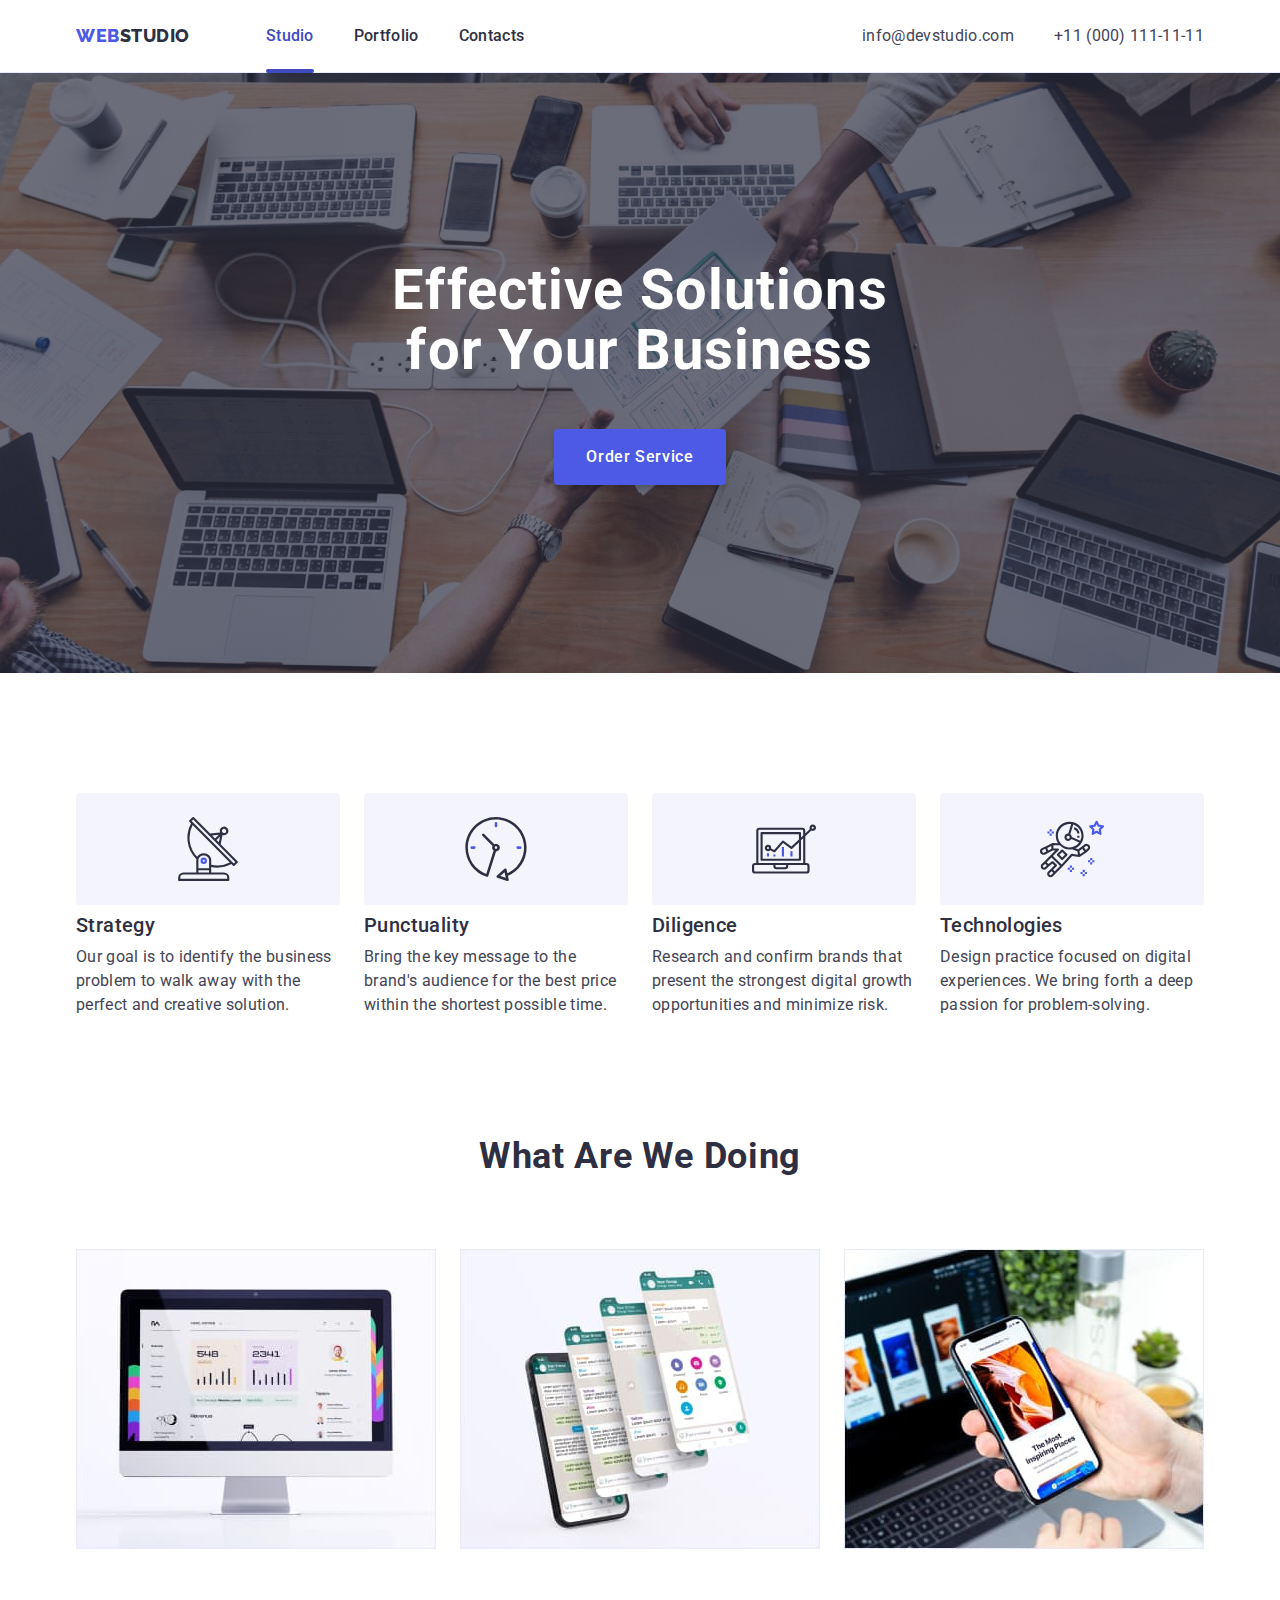
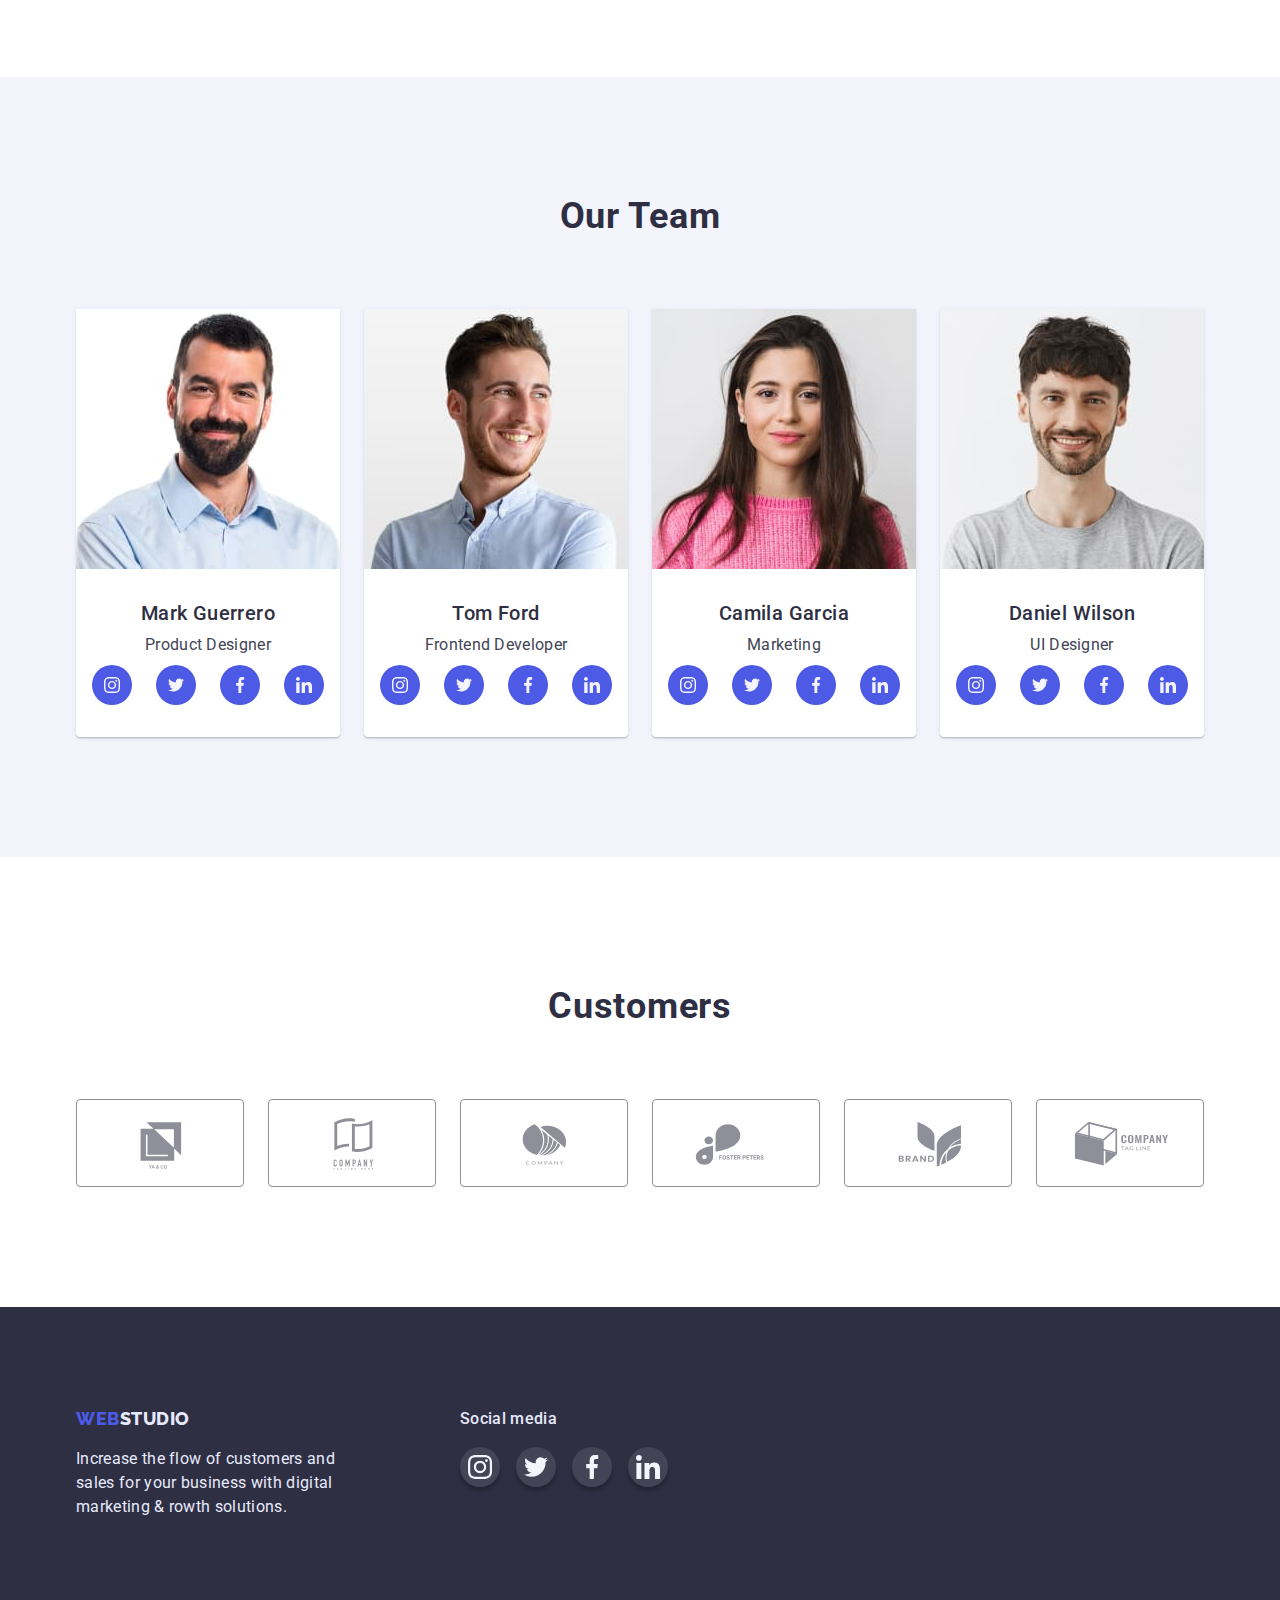
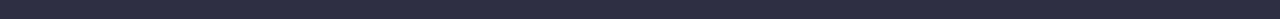
==== index.html @ 614581f0 "Initial commit" ====
<!DOCTYPE html>
<html lang="en">
  <head>
    <meta charset="UTF-8" />
    <meta http-equiv="X-UA-Compatible" content="IE=edge" />
    <meta name="viewport" content="width=device-width, initial-scale=1.0" />
    <title>Studio</title>
    <link href="https://fonts.googleapis.com" rel="preconnect" />
    <link href="https://fonts.gstatic.com" rel="preconnect" crossorigin />
    <link
      href="https://fonts.googleapis.com/css2?family=Raleway:wght@800&family=Roboto:wght@400;500;700&display=swap"
      rel="stylesheet"
    />
    <link
      href="https://cdnjs.cloudflare.com/ajax/libs/modern-normalize/1.0.0/modern-normalize.min.css"
      rel="stylesheet"
    />
    <link href="./css/styles.css" rel="stylesheet" />
  </head>

  <body>
    <header class="page-header">
      <div class="container page-header">
        <!-- -----Logo----- -->
        <nav class="page-nav">
          <a class="logo link" href="./index.html"
            >WEB<span class="accent">STUDIO</span>
          </a>
          <!-- -----Navigation----- -->
          <ul class="menu list">
            <li class="menu-item studio">
              <a class="menu-link studio link" href="./index.html">Studio</a>
            </li>

            <li class="menu-item">
              <a class="menu-link link" href="./portfolio.html">Portfolio</a>
            </li>

            <li class="menu-item">
              <a class="menu-link link" href>Contacts</a>
            </li>
          </ul>
        </nav>

        <!-- -----Adress----- -->
        <address class="address">
          <ul class="page-nav-adress list">
            <li class="page-nav-adress-item">
              <a class="contact-link link" href="mailto:info@devstudio.com"
                >info@devstudio.com</a
              >
            </li>
            <li class="page-nav-adress-item">
              <a class="contact-link link" href="tel:+110001111111"
                >+11 (000) 111-11-11</a
              >
            </li>
          </ul>
        </address>
      </div>
    </header>

    <main>
      <!-- -----Hero----- -->
      <section class="hero">
        <h1 class="hero-title">Effective Solutions for Your Business</h1>
        <button class="btn-order" data-modal-open type="button">
          Order Service
        </button>
      </section>

      <!-- -----Our benefits----- -->
      <section class="benefits">
        <div class="container benefits">
          <h2 class="section-title" hidden>Our benefits</h2>

          <ul class="description-benefits list">
            <li class="description-benefits-item">
              <div class="description-benefits-icon">
                <svg class="icon-benefits antenna" width="64" height="64">
                  <use href="./images/symbol-defs.svg#icon-antenna"></use>
                </svg>
              </div>
              <h3 class="section-subtitle">Strategy</h3>
              <p class="section-description">
                Our goal is to identify the business problem to walk away with
                the perfect and creative solution.
              </p>
            </li>

            <li class="description-benefits-item">
              <div class="description-benefits-icon">
                <svg class="icon-benefits clock" width="64" height="64">
                  <use href="./images/symbol-defs.svg#icon-clock"></use>
                </svg>
              </div>
              <h3 class="section-subtitle">Punctuality</h3>
              <p class="section-description">
                Bring the key message to the brand's audience for the best price
                within the shortest possible time.
              </p>
            </li>

            <li class="description-benefits-item">
              <div class="description-benefits-icon">
                <svg class="icon-benefits diagram" width="64" height="64">
                  <use href="./images/symbol-defs.svg#icon-diagram"></use>
                </svg>
              </div>
              <h3 class="section-subtitle">Diligence</h3>
              <p class="section-description">
                Research and confirm brands that present the strongest digital
                growth opportunities and minimize risk.
              </p>
            </li>

            <li class="description-benefits-item">
              <div class="description-benefits-icon">
                <svg class="icon-benefits astronaut" width="64" height="64">
                  <use href="./images/symbol-defs.svg#icon-astronaut"></use>
                </svg>
              </div>
              <h3 class="section-subtitle">Technologies</h3>
              <p class="section-description">
                Design practice focused on digital experiences. We bring forth a
                deep passion for problem-solving.
              </p>
            </li>
          </ul>
        </div>
      </section>

      <!-- -----What are we doing images----- -->
      <section class="work">
        <div class="container">
          <h2 class="section-title">What are we doing</h2>

          <ul class="description-work list">
            <li class="description-work-item">
              <img
                class="img"
                src="./images/offer1.jpg"
                alt="Monitor with app"
                width="360"
              />
            </li>
            <li class="description-work-item">
              <img
                class="img"
                src="./images/offer2.jpg"
                alt="Mobile with layers of app"
                width="360"
              />
            </li>
            <li class="description-work-item">
              <img
                class="img"
                src="./images/offer3.jpg"
                alt="App on mobile and monitor"
                width="360"
              />
            </li>
          </ul>
        </div>
      </section>

      <!-- -----Our team----- -->
      <section class="team">
        <div class="container">
          <h2 class="section-title">Our team</h2>

          <ul class="team-member list">
            <li class="team-member-item">
              <img
                class="img"
                src="./images/team1.jpg"
                alt="Product Designer"
                width="264"
              />
              <h3 class="section-subtitle">Mark Guerrero</h3>
              <p class="section-description">Product Designer</p>
              <ul class="social-list list">
                <li class="social-item">
                  <a class="social-list-link link" href>
                    <svg class="social-list-icon">
                      <use href="./images/symbol-defs.svg#icon-instagram"></use>
                    </svg>
                  </a>
                </li>
                <li class="social-item">
                  <a class="social-list-link" href>
                    <svg class="social-list-icon">
                      <use href="./images/symbol-defs.svg#icon-twitter"></use>
                    </svg>
                  </a>
                </li>
                <li class="social-item">
                  <a class="social-list-link" href>
                    <svg class="social-list-icon">
                      <use href="./images/symbol-defs.svg#icon-facebook"></use>
                    </svg>
                  </a>
                </li>
                <li class="social-item">
                  <a class="social-list-link" href>
                    <svg class="social-list-icon">
                      <use href="./images/symbol-defs.svg#icon-linkedin"></use>
                    </svg>
                  </a>
                </li>
              </ul>
            </li>

            <li class="team-member-item">
              <img
                class="img"
                src="./images/team2.jpg"
                alt="Frontend Developer"
                width="264"
              />
              <h3 class="section-subtitle">Tom Ford</h3>
              <p class="section-description">Frontend Developer</p>
              <ul class="social-list list">
                <li class="social-list">
                  <a class="social-list-link link" href>
                    <svg class="social-list-icon">
                      <use href="./images/symbol-defs.svg#icon-instagram"></use>
                    </svg>
                  </a>
                </li>
                <li class="social-list">
                  <a class="social-list-link" href>
                    <svg class="social-list-icon">
                      <use href="./images/symbol-defs.svg#icon-twitter"></use>
                    </svg>
                  </a>
                </li>
                <li class="social-list">
                  <a class="social-list-link" href>
                    <svg class="social-list-icon">
                      <use href="./images/symbol-defs.svg#icon-facebook"></use>
                    </svg>
                  </a>
                </li>
                <li class="social-list">
                  <a class="social-list-link" href>
                    <svg class="social-list-icon">
                      <use href="./images/symbol-defs.svg#icon-linkedin"></use>
                    </svg>
                  </a>
                </li>
              </ul>
            </li>

            <li class="team-member-item">
              <img
                class="img"
                src="./images/team3.jpg"
                alt="Marketing"
                width="264"
              />
              <h3 class="section-subtitle">Camila Garcia</h3>
              <p class="section-description">Marketing</p>
              <ul class="social-list list">
                <li class="social-list">
                  <a class="social-list-link link" href>
                    <svg class="social-list-icon">
                      <use href="./images/symbol-defs.svg#icon-instagram"></use>
                    </svg>
                  </a>
                </li>
                <li class="social-list">
                  <a class="social-list-link" href>
                    <svg class="social-list-icon">
                      <use href="./images/symbol-defs.svg#icon-twitter"></use>
                    </svg>
                  </a>
                </li>
                <li class="social-list">
                  <a class="social-list-link" href>
                    <svg class="social-list-icon">
                      <use href="./images/symbol-defs.svg#icon-facebook"></use>
                    </svg>
                  </a>
                </li>
                <li class="social-list">
                  <a class="social-list-link" href>
                    <svg class="social-list-icon">
                      <use href="./images/symbol-defs.svg#icon-linkedin"></use>
                    </svg>
                  </a>
                </li>
              </ul>
            </li>

            <li class="team-member-item">
              <img
                class="img"
                src="./images/team4.jpg"
                alt="UI Designer"
                width="264"
              />
              <h3 class="section-subtitle">Daniel Wilson</h3>
              <p class="section-description">UI Designer</p>
              <ul class="social-list list">
                <li class="social-list">
                  <a class="social-list-link link" href>
                    <svg class="social-list-icon">
                      <use href="./images/symbol-defs.svg#icon-instagram"></use>
                    </svg>
                  </a>
                </li>
                <li class="social-list">
                  <a class="social-list-link" href>
                    <svg class="social-list-icon">
                      <use href="./images/symbol-defs.svg#icon-twitter"></use>
                    </svg>
                  </a>
                </li>
                <li class="social-list">
                  <a class="social-list-link" href>
                    <svg class="social-list-icon">
                      <use href="./images/symbol-defs.svg#icon-facebook"></use>
                    </svg>
                  </a>
                </li>
                <li class="social-list">
                  <a class="social-list-link" href>
                    <svg class="social-list-icon">
                      <use href="./images/symbol-defs.svg#icon-linkedin"></use>
                    </svg>
                  </a>
                </li>
              </ul>
            </li>
          </ul>
        </div>
      </section>

      <!-- -----Customers----- -->
      <section class="customers">
        <div class="container">
          <h2 class="section-title">Customers</h2>
          <ul class="customers-list list">
            <li class="customers-list-item">
              <a class="customers-list-link link" href>
                <svg class="customers-list-icon">
                  <use href="./images/symbol-defs.svg#icon-company-1"></use>
                </svg>
              </a>
            </li>
            <li class="customers-list-item">
              <a class="customers-list-link link" href>
                <svg class="customers-list-icon">
                  <use href="./images/symbol-defs.svg#icon-company-2"></use>
                </svg>
              </a>
            </li>
            <li class="customers-list-item">
              <a class="customers-list-link link" href>
                <svg class="customers-list-icon">
                  <use href="./images/symbol-defs.svg#icon-company-3"></use>
                </svg>
              </a>
            </li>
            <li class="customers-list-item">
              <a class="customers-list-link link" href>
                <svg class="customers-list-icon">
                  <use href="./images/symbol-defs.svg#icon-company-4"></use>
                </svg>
              </a>
            </li>
            <li class="customers-list-item">
              <a class="customers-list-link link" href>
                <svg class="customers-list-icon">
                  <use href="./images/symbol-defs.svg#icon-company-5"></use>
                </svg>
              </a>
            </li>
            <li class="customers-list-item">
              <a class="customers-list-link link" href>
                <svg class="customers-list-icon">
                  <use href="./images/symbol-defs.svg#icon-company-6"></use>
                </svg>
              </a>
            </li>
          </ul>
        </div>
      </section>
    </main>

    <!-- -----Footer----- -->
    <footer class="footer">
      <div class="container">
        <div class="footer-description">
          <a class="logo link" href="./index.html"
            >WEB<span class="accent-footer">STUDIO</span>
          </a>

          <p class="section-description-footer">
            Increase the flow of customers and sales for your business with
            digital marketing & rowth solutions.
          </p>
        </div>
        <div class="footer-social">
          <p class="title-social">Social media</p>
          <ul class="social-list list">
            <li class="social-list">
              <a class="social-list-link link" href>
                <svg class="social-list-icon">
                  <use href="./images/symbol-defs.svg#icon-instagram"></use>
                </svg>
              </a>
            </li>
            <li class="social-list">
              <a class="social-list-link" href>
                <svg class="social-list-icon">
                  <use href="./images/symbol-defs.svg#icon-twitter"></use>
                </svg>
              </a>
            </li>
            <li class="social-list">
              <a class="social-list-link" href>
                <svg class="social-list-icon">
                  <use href="./images/symbol-defs.svg#icon-facebook"></use>
                </svg>
              </a>
            </li>
            <li class="social-list">
              <a class="social-list-link" href>
                <svg class="social-list-icon">
                  <use href="./images/symbol-defs.svg#icon-linkedin"></use>
                </svg>
              </a>
            </li>
          </ul>
        </div>
      </div>
    </footer>

    <!-- -----Modal window----- -->
    <div class="backdrop is-hidden" data-modal>
      <div class="modal">
        <button class="modal-button" data-modal-close type="button">
          <svg class="icon-close">
            <use href="./images/symbol-defs.svg#icon-close-button"></use>
          </svg>
        </button>
      </div>
    </div>
    <script src="./modal.js"></script>
  </body>
</html>
---- css/styles.css ----
:root {
    --logo-btn-color: #4D5AE5;
    --white-color: #FFFFFF;
    --main-text-color: #434455;
    --second-text-color: #2E2F42;
    --third-text-color: #E7E9FC;
    --change-color: #404BBF;
    --backgroundcolor: #2E2F42;
    --backgroundbtn: #F4F4FD;
    --icon-cust-rcolor:#8E8F99;
    --social-footer:#31D0AA;
    --modal-color: #FCFCFC;
   
}

body {
    
    background-color: var(--white-color);
    color: var(--main-text-color);
    font-size: 16px;
    font-family: 'Roboto', sans-serif;
}

.list {
    margin: 0;
    
    padding: 0;
    list-style: none;}

.link {text-decoration: none;}

.container {
    width: 1158px;
    margin-right: auto;
    margin-left: auto;
    padding-right: 15px;
    padding-left: 15px;
    /* outline: 2px solid tomato; */
}

section {padding: 120px 0;}


/* -----HEADER----- */

header {
    border-bottom: 1px solid var(--third-text-color);
}

/* -----Logo----- */
.logo {
    
    color: var(--logo-btn-color);
    font-weight: 800;
    font-size: 18px;
    font-family: 'Raleway', sans-serif;
    line-height: 1.33;
    letter-spacing: 0.03em;
    text-transform: uppercase;
}

.accent {color: var(--second-text-color);}

/* -----Navigation------ */

.menu-link {
    
    display: block;
    padding-top: 24px;
    padding-bottom: 24px;

    color: var(--second-text-color);
    
    font-weight: 500;
    line-height: 1.5;
    letter-spacing: 0.02em;
    transition: color 250ms cubic-bezier(0.4, 0, 0.2, 1);}

.menu-link:hover,
.menu-link:focus {color: var(--change-color); }

.menu-link.studio {position: relative;
color: var(--change-color)}
    
.menu-link.studio::after{
content: '';
position: absolute;
bottom: -1px;
display: block;
width: 100%;
height: 4px;
/* margin-top: -4px; */
border-radius: 2px;
background-color: var(--change-color);
}


/* -----Adress----- */

.contact-link {
    
    color: var(--main-text-color);
    font-style: normal;
    line-height: 1.5;
    letter-spacing: 0.02em;
    transition: color 250ms cubic-bezier(0.4, 0, 0.2, 1);}


.contact-link:hover, 
.contact-link:focus {color: var(--change-color); }


.container.page-header {
    display: flex;
    align-items: center;
}

.menu {
    display: flex;
    align-items: center;
    margin-left: 76px;
}

.menu-item:not(:last-child) {
    margin-right: 40px;
}

.page-nav {
    display: flex;
    align-items: center;
    margin-right: auto;}

.page-nav-adress {
    display: flex;
    align-items: center;}
    
.page-nav-adress-item:not(:last-child) {margin-right: 40px;}



/* -----Hero----- */

.hero {
    max-width: 1440px;
    height: 600px;
    margin: auto;
    padding: 188px 0;
    
    background-color: var(--backgroundcolor);
    background-image: linear-gradient(rgba(46, 47, 66, 0.7), rgba(46, 47, 66, 0.7)),
    url(../images/people-office.jpg);
    background-position: center;
    background-size: cover;
    background-repeat: no-repeat;text-align: center;}

.hero-title {
    display: inline-block;

    width: 496px;
    margin-top: 0;
    margin-bottom: 48px;

    color: var(--white-color);

    font-size: 56px;
    line-height: 1.07;
    letter-spacing: 0.02em;
    text-align: center;
}

.btn-order {
    display: flex;
    
    min-width: 169px;
    margin: auto;
    padding: 16px 32px;

    border: 0;
    border-radius: 4px;
    
    background-color: var(--logo-btn-color);
    color: var(--white-color);
    box-shadow: 0px 4px 4px rgba(0, 0, 0, 0.15);
    
    font-weight: 500;
    line-height: 1.5;
    letter-spacing: 0.04em;
    
    cursor: pointer;
    transition: background-color 250ms cubic-bezier(0.4, 0, 0.2, 1), box-shadow 250ms cubic-bezier(0.4, 0, 0.2, 1);
}

.btn-order:hover, 
.btn-order:focus {
    background-color: var(--change-color);
    box-shadow: 0px 1px 6px rgba(46, 47, 66, 0.08), 0px 1px 1px rgba(46, 47, 66, 0.16), 0px 2px 1px rgba(46, 47, 66, 0.08);}


    /* -----Components------     */
.section-title {
    margin-top: 0;
    margin-bottom: 72px;
    
    color: var(--second-text-color);

    font-size: 36px;
    line-height: 1.11;
    letter-spacing: 0.02em;
    text-align: center;
    text-transform: capitalize;}


.section-subtitle {
    margin-top: 0;
    margin-bottom: 8px;
    
    color: var(--second-text-color);

    font-weight: 500;
    font-size: 20px;
    line-height: 1.2;
    letter-spacing: 0.02em;
}

.section-description  {
    margin-top: 0;
    margin-bottom: 0;
    color: var(--main-text-color);

    line-height: 1.5;
    letter-spacing: 0.02em;}

/* -----Benefits------     */

.description-benefits-icon {
    display: flex;
  
    justify-content: center;
    align-items: center;
    width: 264px;
    height: 112px;
    margin-bottom: 8px;
    border-radius: 4px;

    background-color: var(--backgroundbtn);
    background-position: center;

    background-repeat: no-repeat;
}

.description-benefits {
    display: flex;
}

.description-benefits-item {
    width: 264px;
}

.description-benefits-item+.description-benefits-item {
    margin-left: 24px;
}


/* -----What are we doing images------     */
.img {display: block;}

.work {
    padding-top: 0;
}

.description-work {
    display: flex;
    align-items: center;
    margin-bottom: 8px;
}

.description-work-item:not(:last-child) {margin-right: 24px;}

.social-list {
    display: flex;
    gap: 24px;
    justify-content: center;
    }

.social-list-icon {
  width: 16px;
  height: 16px;
}

.social-list-link {
    display: flex;
    justify-content: center;
    align-items: center;
    width: 40px;
    height: 40px;
    border-radius: 50%;
    background-color: var(--logo-btn-color);

    transition: background-color 250ms cubic-bezier(0.4, 0, 0.2, 1);
}

.social-list-link:hover,
.social-list-link:focus {
  background-color: var(--change-color);
}

/* < !-- -----Our team----- --> */

.team-member-item > .section-subtitle {
margin-top: 32px;
}

.team-member-item {
border-radius: 0px 0px 4px 4px;
background-color: var(--white-color);

box-shadow: 0px 1px 6px rgba(46, 47, 66, 0.08), 0px 1px 1px rgba(46, 47, 66, 0.16), 0px 2px 1px rgba(46, 47, 66, 0.08);
}

.team {background-color: var(--backgroundbtn);}

.team-member {
    display: flex;
    flex-basis: calc((100%-72px)/3);
    flex-wrap: wrap;
    align-items: center;
    column-gap: 24px;}

.team-member-item {padding-bottom: 32px;}

.team-member-item > .section-subtitle {text-align: center;}

.team-member-item > .section-description {
margin-bottom: 8px;
text-align: center;}

/* < !-- -----Customers----- --> */

.customers {padding-top: 130px;}

.customers-list {
    display: flex;
    gap: 24px;}

.customers-list-item {
    display: flex;
    justify-content: center;
    align-items: center;
    
    width: 168px; height: 88px;
    border: 1px solid var(--icon-cust-rcolor);
    border-radius: 4px;}

.customers-list-link {
    display: flex;

    justify-content: center;
    align-items: center;
    
    width: 100%;
    height: 100%;
    padding: 16px 32px;

    transition: border 250ms cubic-bezier(0.4, 0, 0.2, 1);
    
}

.customers-list-link:hover, .customers-list-link:focus {border: 1px solid var(--change-color)}

.customers-list-icon {
    width: 104px;
    height: 56px;
    fill: #8E8F99;

    transition: fill 250ms cubic-bezier(0.4, 0, 0.2, 1);
}

.customers-list-link:hover .customers-list-icon, .customers-list-link:focus .customers-list-icon {fill:var(--change-color)}



/* -----Footer----- */

.footer > .container {
    display: flex;
    /* padding: 100px;  */
}

.footer {
padding-top: 100px;
padding-bottom: 100px;

background-color: var(--second-text-color);}

.footer-description {margin-right: 120px;}

.title-social {
    margin-top: 0;
    color: var(--third-text-color);

    font-weight: 500;
    line-height: 1.5;
    letter-spacing: 0.02em;

}

.section-description-footer {
    display:block;
    
    width: 264px;
    margin-bottom: 0;
    
    color: var(--third-text-color);
    
    line-height: 1.5;
    letter-spacing: 0.02em; 
}

.accent-footer {
    color: var(--third-text-color);
}

.footer-social .social-list {gap: 16px;}
.footer-social .social-list-link {
    background-color: rgba(255, 255, 255, 0.1);
    box-shadow: 0px 4px 4px rgba(0, 0, 0, 0.25);
    transition: background-color 250ms cubic-bezier(0.4, 0, 0.2, 1);
}

.footer-social .social-list-link:hover,
.footer-social .social-list-link:focus {
  background-color: var(--social-footer);
}

.footer-social .social-list-icon {
  width: 24px;
  height: 24px;}

/*-- -----Modal window----- --*/
.backdrop {
position: fixed;
top: 0;
left: 0;
z-index: 100;
width: 100%;
height: 100%;
background-color: rgba(46, 47, 66, 0.4);

opacity: 1;

transition: opacity 250ms cubic-bezier(0.4, 0, 0.2, 1), visibility 250ms cubic-bezier(0.4, 0, 0.2, 1);}

.modal {
position: absolute;
top: 50%;
left: 50%;
width: 408px;
height: 576px;
background-color: var(--modal-color);

transform: translate(-50%, -50%) scale(1);
}

.icon-close {
width: 8px; 
height: 8px;
transition: fill 250ms cubic-bezier(0.4, 0, 0.2, 1);}

.modal-button {
position: absolute;
top: 24px;
right: 24px;
display: flex;
justify-content: center;
align-items: center;
width: 24px;
height: 24px;
padding: 0;
border: 1px solid rgba(0, 0, 0, 0.1);
border-radius: 50%; 
background-color: var(--third-text-color);
cursor: pointer;
transition: background-color 250ms cubic-bezier(0.4, 0, 0.2, 1);}

.modal-button:hover, .modal-button:focus {background-color: var(--change-color);}

.modal-button:hover .icon-close, .modal-button:focus .icon-close {fill:var(--white-color)}



.backdrop.is-hidden {opacity: 0;
visibility: hidden;
pointer-events: none;

}

.backdrop.is-hidden .modal {transform: translate(-50%, -50%) scale(0.8);}


/* -----Portfolio----- */

.portfolio {padding-top: 96px;}

.menu-link.portfolio-menu {
position: relative;
color: var(--change-color);}
.menu-link.portfolio-menu::after {
content: '';
position: absolute;
bottom: -1px;
display: block;
width: 100%;
height: 4px;
/* margin-top: -4px; */
border-radius: 2px;
background-color: var(--change-color);
}

.filter {
    display: flex;
    flex-wrap: wrap;
    justify-content: center;
    align-items: center;
    margin-bottom: 72px;
    column-gap: 24px;
}


.filter-btn {
    display: flex;
    align-items: center;
    padding: 12px 24px;

    border: 1px solid #e7e9fc;
    border-radius: 4px;
    
    
    background-color: var(--backgroundbtn);
    color: var(--logo-btn-color);
    
    font-weight: 500;
    line-height: 1.5;
    letter-spacing: 0.04em;
    text-align: center;

    cursor: pointer;
    transition: background-color 250ms cubic-bezier(0.4, 0, 0.2, 1), color 250ms cubic-bezier(0.4, 0, 0.2, 1), box-shadow 250ms cubic-bezier(0.4, 0, 0.2, 1);

}

.filter-btn:hover, .filter-btn:focus {
    background-color: var(--change-color);
    color: var(--white-color);
    box-shadow: 0px 3px 1px rgba(0, 0, 0, 0.1), 0px 2px 1px rgba(0, 0, 0, 0.08), 0px 2px 2px rgba(0, 0, 0, 0.12);
}


.description-portfolio {
    display: flex;
    flex-wrap: wrap;
    
    row-gap: 48px;
    align-items: center;
    column-gap: 24px;
}

.description-portfolio-item {
    
flex-basis: calc(100% / 3 - 48px);
transition: box-shadow 250ms cubic-bezier(0.4, 0, 0.2, 1);}

.description-portfolio-item:hover, .description-portfolio-item:focus {box-shadow: 0px 1px 6px rgba(46, 47, 66, 0.08), 0px 1px 1px rgba(46, 47, 66, 0.16), 0px 2px 1px rgba(46, 47, 66, 0.08);}

/* .description-portfolio-item {margin-right: 24px;
margin-bottom: 48px;
} */

/* .description-portfolio :nth-child(3n) {margin-right: 0;}
.description-portfolio :nth-last-child(-n + 3) {margin-bottom: 0;} */

.portfolio-text {
    padding: 32px 16px;
    
    border: 1px solid #e7e9fc;
    border-top: none;
    
    background-color: var(--white-color);
}

.description-portfolio-wrapper {
position: relative;
overflow: hidden; 
}


.overlay {
position: absolute;
top: 0;
left: 0; 
overflow-y: auto;
width: 100%;
height: 100%;
margin: 0;
padding: 40px 32px;
background-color: var(--logo-btn-color);

color: var(--backgroundbtn);

line-height: 1.5;
letter-spacing: 0.02em;

transition: transform 250ms cubic-bezier(0.4, 0, 0.2, 1) 250ms;
transform: translateY(100%);}

.description-portfolio-link:hover .overlay, 
.description-portfolio-link:focus .overlay
{transform: translateY(0);}
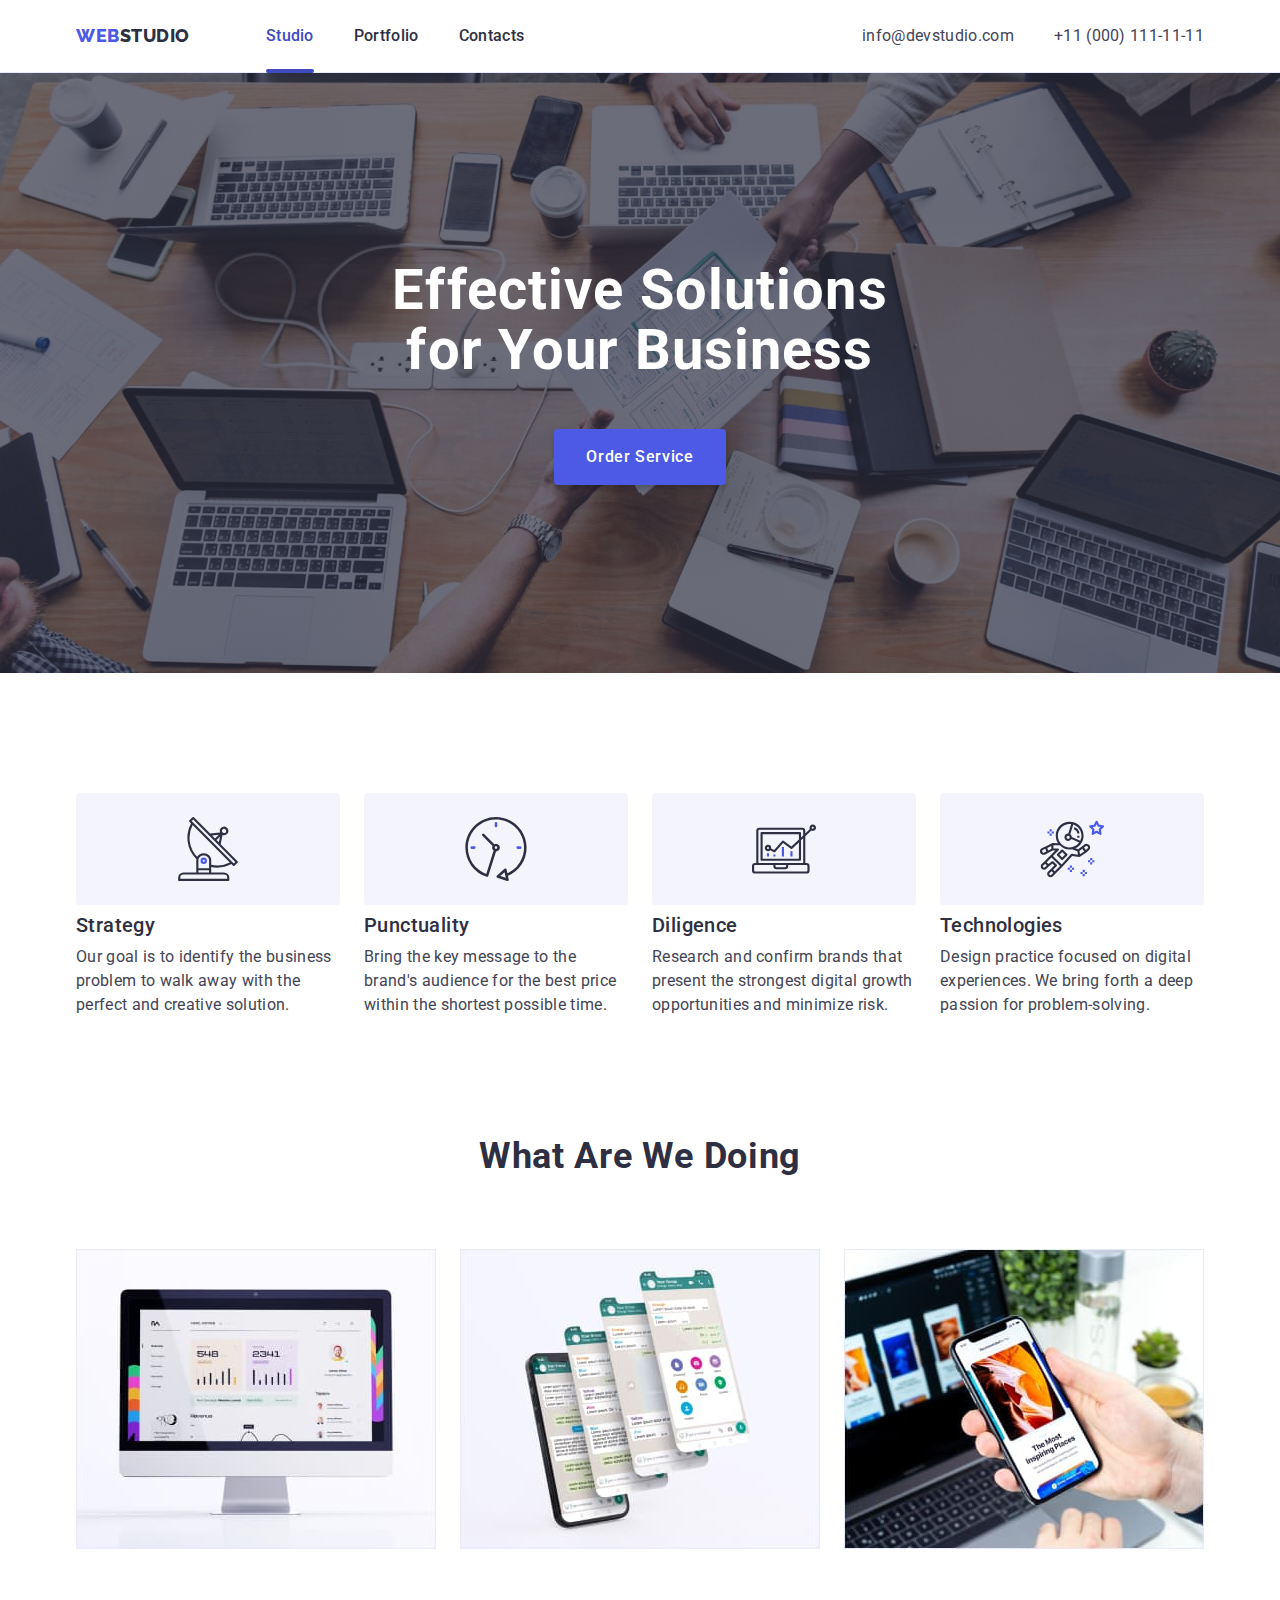
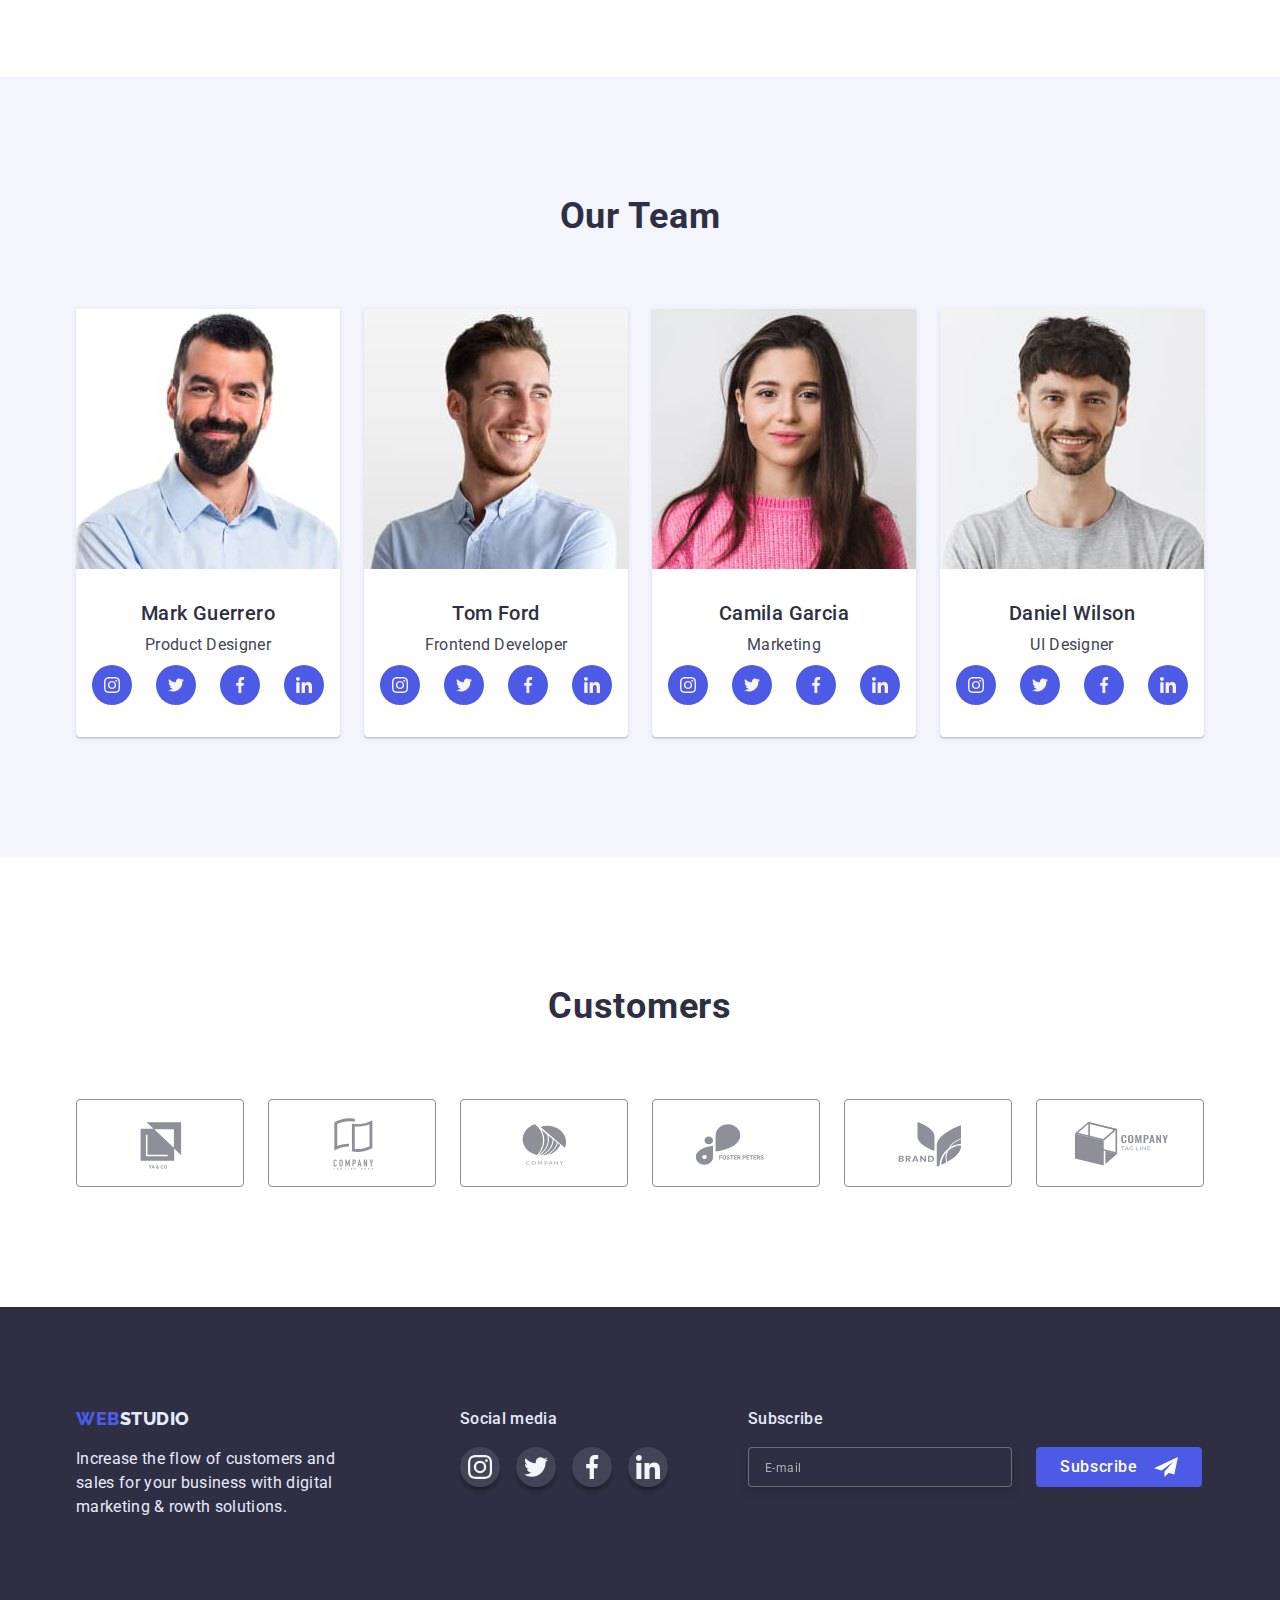
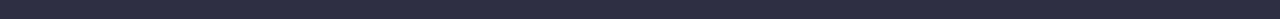
==== commit c5e23a32: "hw-06v1" ====
--- a/index.html
+++ b/index.html
@@ -435,6 +435,24 @@
             </li>
           </ul>
         </div>
+        <div class="footer-subscribe">
+          <p class="title-subscribe">Subscribe</p>
+          <label class="footer-subscribe-item">
+            <input
+              class="footer-subscribe-input"
+              name="Email_for_subscribing"
+              type="email"
+              placeholder="E-mail"
+              required
+            />
+            <button class="subscribe-btn" type="submit">
+              <span class="text-btn">Subscribe</span>
+              <svg class="icon-send" width="24px" height="24px">
+                <use href="./images/symbol-defs.svg#icon-send"></use>
+              </svg>
+            </button>
+          </label>
+        </div>
       </div>
     </footer>
 
@@ -446,6 +464,73 @@
             <use href="./images/symbol-defs.svg#icon-close-button"></use>
           </svg>
         </button>
+        <p class="modal-subtitle">
+          Leave your contacts and we will call you back
+        </p>
+
+        <form class="contact-form" action>
+          <label class="contact-form-item">
+            <span class="contact-form-definition">Name</span>
+            <span class="contact-form-input-wrapper">
+              <input
+                class="contact-info-input name"
+                name="Name"
+                type="text"
+                required
+              />
+              <svg class="contact-form-input-icon" width="18px" height="18px">
+                <use href="./images/symbol-defs.svg#icon-person-input"></use>
+              </svg>
+            </span>
+          </label>
+          <label class="contact-form-item"
+            ><span class="contact-form-definition">Phone</span>
+            <span class="contact-form-input-wrapper">
+              <input
+                class="contact-info-input phone"
+                name="Phone"
+                type="tel"
+                required
+              />
+              <svg class="contact-form-input-icon" width="18px" height="24px">
+                <use href="./images/symbol-defs.svg#icon-phone-input"></use>
+              </svg>
+            </span>
+          </label>
+          <label class="contact-form-item"
+            ><span class="contact-form-definition">Email</span>
+            <span class="contact-form-input-wrapper">
+              <input
+                class="contact-info-input email"
+                name="Email"
+                type="email"
+                required
+              /><svg class="contact-form-input-icon" width="18px" height="24px">
+                <use href="./images/symbol-defs.svg#icon-email-input"></use>
+              </svg>
+            </span>
+          </label>
+          <label class="contact-form-item"
+            ><span class="contact-form-definition">Comment</span
+            ><textarea
+              class="contact-comment"
+              name="Comment"
+              placeholder="Text input"
+            ></textarea>
+          </label>
+          <span class="user-policy-wrapper">
+            <input
+              class="modal-form-check visually-hidden"
+              id="user-policy"
+              type="checkbox"
+            />
+            <label class="modal-form-check-deskr" for="user-policy"
+              >I accept the terms and conditions of the&nbsp;
+              <a href=""> Privacy Policy</a></label
+            ></span
+          >
+          <button class="contact-info-btn" type="submit">Send</button>
+        </form>
       </div>
     </div>
     <script src="./modal.js"></script>
--- a/css/styles.css
+++ b/css/styles.css
@@ -10,7 +10,22 @@
     --icon-cust-rcolor:#8E8F99;
     --social-footer:#31D0AA;
     --modal-color: #FCFCFC;
+    --modal-text: #757575;
+
    
+}
+.visually-hidden {
+  position: absolute;
+  overflow: hidden;
+  clip: rect(0 0 0 0);
+  width: 1px;
+  height: 1px;
+  margin: -1px;
+  padding: 0;
+  border: 0;
+  
+  white-space: nowrap;
+  clip-path: inset(100%);
 }
 
 body {
@@ -436,6 +451,77 @@
   width: 24px;
   height: 24px;}
 
+.footer-social {margin-right: 80px;}
+
+.title-subscribe {
+    margin-top: 0;
+    margin-bottom: 0;
+    color: var(--third-text-color);
+
+    font-weight: 500;
+    line-height: 1.5;
+    letter-spacing: 0.02em;    
+}
+
+.footer-subscribe-item {
+    display: flex;
+    gap: 24px;
+    margin-top: 16px;
+}
+
+.footer-subscribe-input {
+width: 264px;
+min-height: 40px;
+padding-left: 16px;
+border: 1px solid rgba(255, 255, 255, 0.3);
+border-radius: 4px;
+background: var(--backgroundcolor);
+color: var(--white-color);
+font-size: 16px;
+line-height: 2;
+letter-spacing: 0.04em;
+filter: drop-shadow(0px 4px 4px rgba(0, 0, 0, 0.15));
+
+}
+
+.footer-subscribe-input::placeholder{
+color: rgba(255, 255, 255, 0.6);
+    
+font-size: 12px;
+line-height: 2;
+letter-spacing: 0.04em;
+
+}
+
+.subscribe-btn {
+display: flex;
+gap: 16px;
+justify-content: center;
+min-width: 165px; 
+height: 40px;
+padding: 8px 24px;
+border: 0;
+border-radius: 4px;
+background: var(--logo-btn-color);
+color: var(--white-color);
+font-weight: 500;
+font-size: 16px;
+line-height: 1.5;
+letter-spacing: 0.04em;
+cursor: pointer;
+transition: background-color 250ms cubic-bezier(0.4, 0, 0.2, 1), box-shadow 250ms cubic-bezier(0.4, 0, 0.2, 1) ;}
+
+.subscribe-btn:hover, 
+.subscribe-btn:focus {
+    background-color: var(--change-color);
+    box-shadow: 0px 1px 6px rgba(46, 47, 66, 0.08), 0px 1px 1px rgba(46, 47, 66, 0.16), 0px 2px 1px rgba(46, 47, 66, 0.08);}
+
+
+.text-btn {display: block;}
+
+
+
+
 /*-- -----Modal window----- --*/
 .backdrop {
 position: fixed;
@@ -455,10 +541,12 @@
 top: 50%;
 left: 50%;
 width: 408px;
-height: 576px;
+height: 584px;
+padding: 72px 24px 24px;
 background-color: var(--modal-color);
 
 transform: translate(-50%, -50%) scale(1);
+
 }
 
 .icon-close {
@@ -487,7 +575,6 @@
 .modal-button:hover .icon-close, .modal-button:focus .icon-close {fill:var(--white-color)}
 
 
-
 .backdrop.is-hidden {opacity: 0;
 visibility: hidden;
 pointer-events: none;
@@ -496,6 +583,122 @@
 
 .backdrop.is-hidden .modal {transform: translate(-50%, -50%) scale(0.8);}
 
+.modal-subtitle {
+display: block;
+margin: 0;
+margin-bottom: 14px;
+color: var(--second-text-color);
+font-weight: 500;
+line-height: 1.5;
+letter-spacing: 0.02em;
+text-align: center;
+
+
+}
+.contact-form{
+display: flex;
+flex-direction: column;margin: 0 auto;}
+
+.contact-form-item{margin-bottom: 8px;}
+
+.contact-info-input{width: 100%;
+min-height: 40px;
+padding-left: 38px;
+border: 1px solid rgba(33, 33, 33, 0.2);
+border-radius: 4px;
+transition: border 250ms cubic-bezier(0.4, 0, 0.2, 1);}
+
+.contact-info-input:focus  {border: 1px solid var(--logo-btn-color);outline: none;}
+
+.contact-info-input:focus + .contact-form-input-icon {fill: var(--logo-btn-color)}
+
+.contact-form-definition {display: block;
+margin-bottom: 4px;
+color: var(--icon-cust-rcolor);
+font-weight: 400;
+font-size: 12px;
+font-family: 'Roboto';
+line-height: 1.33;
+letter-spacing: 0.04em;
+}
+
+.contact-form-input-wrapper { position:relative;display:block;}
+
+.contact-form-input-icon {
+position: absolute;
+top: 50%; 
+left: 16px; 
+fill: var(--backgroundcolor);
+transition: fill 250ms cubic-bezier(0.4, 0, 0.2, 1);
+transform: translate(0, -50%);}
+
+.contact-comment {width: 360px;
+height: 120px;
+padding-top: 8px;
+padding-left: 16px;
+border: 1px solid rgba(33, 33, 33, 0.2);
+border-radius: 4px;
+resize: none;
+transition: border 250ms cubic-bezier(0.4, 0, 0.2, 1);}
+
+.contact-comment::placeholder {
+color: rgba(117, 117, 117, 0.5);
+
+font-size: 12px;
+line-height: 1.33;
+letter-spacing: 0.04em;}
+
+.contact-comment:focus {border: 1px solid var(--logo-btn-color);outline: none;}
+
+.modal-form-check-deskr {color: var(--modal-text);
+font-size: 12px;
+line-height: 1.33;
+letter-spacing: 0.04em;}
+
+.modal-form-check-deskr::before {content: '';
+display: block;
+width: 16px;
+height: 16px;
+margin-right: 8px;
+border: 1.25px solid var(--backgroundcolor);
+border-radius: 2px;
+cursor: pointer;
+}
+
+.user-policy-wrapper {display: flex; margin-bottom: 24px;}
+
+.modal-form-check-deskr{display: flex;
+align-items: center;}
+
+.modal-form-check:checked + .modal-form-check-deskr::before, .modal-form-check:focus + .modal-form-check-deskr::before{
+border: 1.25px solid var(--change-color);background-color: var(--change-color);
+background-image: url(../images/icon-check.svg);
+background-position: center;
+background-size: 8px 8px;
+background-repeat: no-repeat;}
+
+.contact-info-btn {
+align-self: center;
+min-width: 169px; 
+height: 56px;
+padding: 16px 32px;
+border: 0;
+border-radius: 4px;background: var(--logo-btn-color);
+color: var(--white-color);
+box-shadow: 0px 4px 4px rgba(0, 0, 0, 0.15);
+font-weight: 500;
+font-size: 16px;
+line-height: 1.5;
+letter-spacing: 0.04em;
+cursor: pointer;
+transition: background-color 250ms cubic-bezier(0.4, 0, 0.2, 1), box-shadow 250ms cubic-bezier(0.4, 0, 0.2, 1) ;
+
+}
+
+.contact-info-btn:hover, 
+.contact-info-btn:focus {
+    background-color: var(--change-color);
+    box-shadow: 0px 1px 6px rgba(46, 47, 66, 0.08), 0px 1px 1px rgba(46, 47, 66, 0.16), 0px 2px 1px rgba(46, 47, 66, 0.08);}
 
 /* -----Portfolio----- */
 
